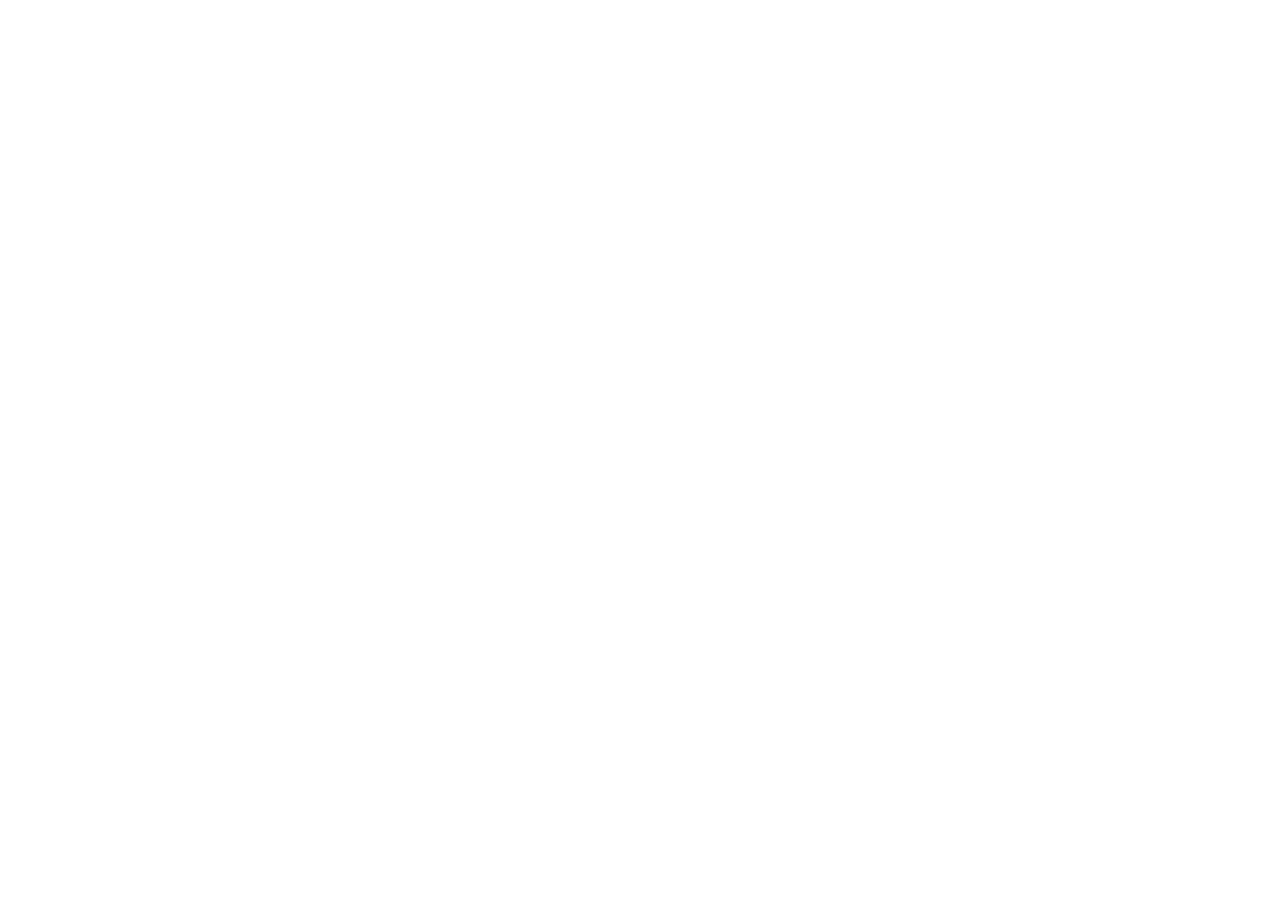
==== login.html @ 0bc4796e "第一次初始化" ====
<!DOCTYPE html>
<html lang="en">

<head>
    <meta charset="UTF-8">
    <meta name="viewport" content="width=device-width, initial-scale=1.0">
    <title>Document</title>
</head>

<body>

</body>

</html>
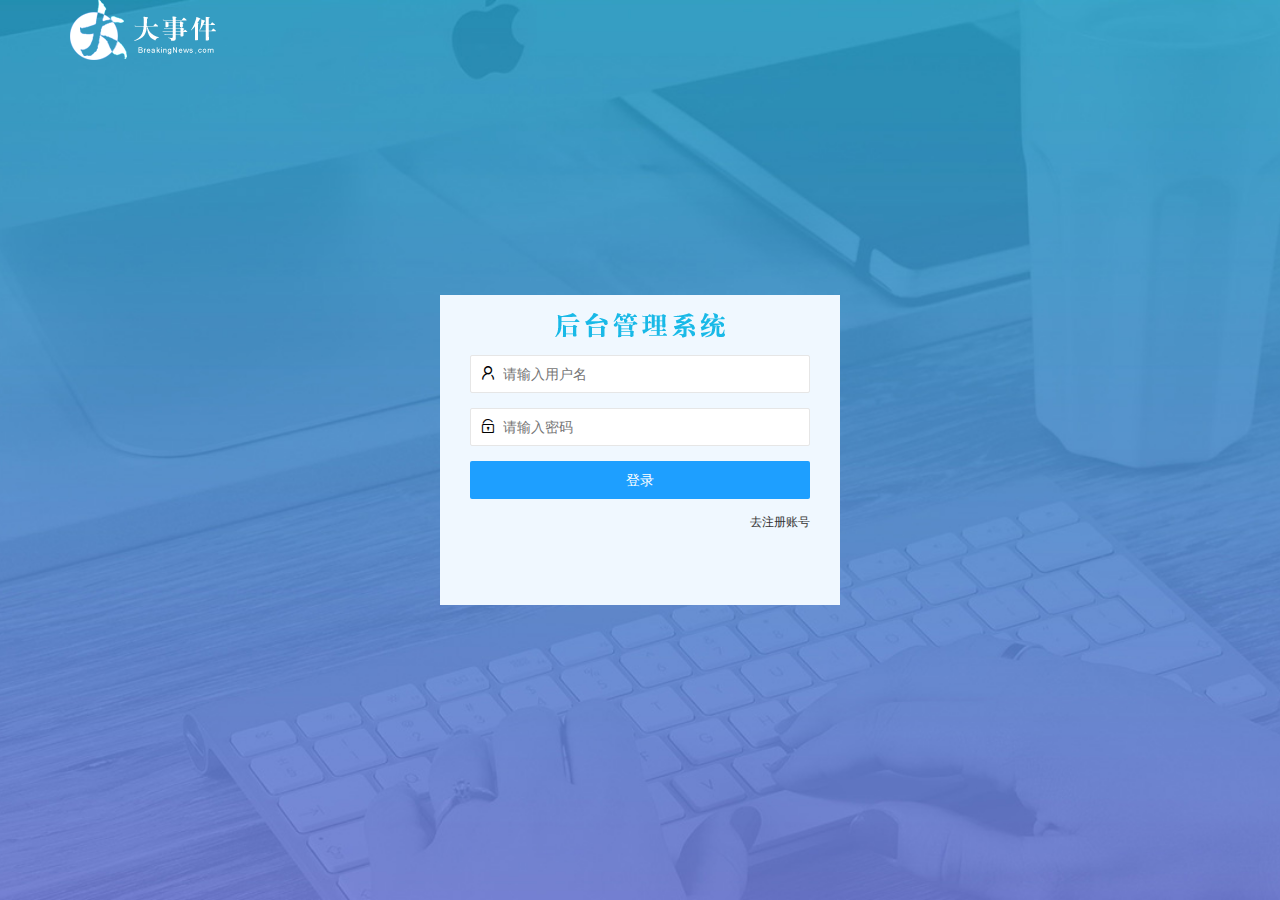
==== commit 6c346c0f: "登陆页面制作完成" ====
--- a/login.html
+++ b/login.html
@@ -4,11 +4,54 @@
 <head>
     <meta charset="UTF-8">
     <meta name="viewport" content="width=device-width, initial-scale=1.0">
-    <title>Document</title>
+    <title>大事件-登录/注册页面</title>
+    <!-- 引入layui -->
+    <link rel="stylesheet" href="/assets/lib/layui/css/layui.css">
+    <!-- 引入自己的样式 -->
+    <link rel="stylesheet" href="./assets/css/login.css">
 </head>
 
 <body>
-
+    <!-- logo区域 -->
+    <div class="layui-main">
+        <img src="/assets/images/logo.png" alt="">
+    </div>
+    <!-- 登录注册区域 -->
+    <div class="loginAndRegBox">
+        <div class="title-box"></div>
+        <!-- 登陆的div -->
+        <div class="login-box">
+            <form class="layui-form" action="">
+                <!-- 用户名 -->
+                <div class="layui-form-item">
+                    <i class="layui-icon layui-icon-username"></i>
+                    <input type="text" name="username" required lay-verify="required" placeholder="请输入用户名"
+                        autocomplete="off" class="layui-input">
+                </div>
+                <!-- 密码 -->
+                <div class="layui-form-item">
+                    <i class="layui-icon layui-icon-password"></i>
+                    <input type="password" name="password" required lay-verify="required" placeholder="请输入密码"
+                        autocomplete="off" class="layui-input">
+                </div>
+                <!-- 登录按钮 -->
+                <div class="layui-form-item  ">
+                    <button class="layui-btn layui-btn-fluid layui-btn-normal" lay-submit>登录</button>
+                </div>
+                <!-- 切换链接 -->
+                <div class="layui-form-item links">
+                    <a href="javascript:;" id="link_reg">去注册账号</a>
+                </div>
+            </form>
+        </div>
+        <!-- 注册div -->
+        <div class="reg-box">
+            <a href="javascript:;" id="link_login">去登录</a>
+        </div>
+    </div>
+    <!-- 导入jq -->
+    <script src="/assets/lib/jquery.js"></script>
+    <script src="/assets/js/login.js"></script>
 </body>
 
 </html>--- a/assets/lib/layui/css/layui.css
+++ b/assets/lib/layui/css/layui.css
@@ -0,0 +1,2 @@
+/** layui-v2.5.5 MIT License By https://www.layui.com */
+ .layui-inline,img{display:inline-block;vertical-align:middle}h1,h2,h3,h4,h5,h6{font-weight:400}.layui-edge,.layui-header,.layui-inline,.layui-main{position:relative}.layui-body,.layui-edge,.layui-elip{overflow:hidden}.layui-btn,.layui-edge,.layui-inline,img{vertical-align:middle}.layui-btn,.layui-disabled,.layui-icon,.layui-unselect{-moz-user-select:none;-webkit-user-select:none;-ms-user-select:none}.layui-elip,.layui-form-checkbox span,.layui-form-pane .layui-form-label{text-overflow:ellipsis;white-space:nowrap}.layui-breadcrumb,.layui-tree-btnGroup{visibility:hidden}blockquote,body,button,dd,div,dl,dt,form,h1,h2,h3,h4,h5,h6,input,li,ol,p,pre,td,textarea,th,ul{margin:0;padding:0;-webkit-tap-highlight-color:rgba(0,0,0,0)}a:active,a:hover{outline:0}img{border:none}li{list-style:none}table{border-collapse:collapse;border-spacing:0}h4,h5,h6{font-size:100%}button,input,optgroup,option,select,textarea{font-family:inherit;font-size:inherit;font-style:inherit;font-weight:inherit;outline:0}pre{white-space:pre-wrap;white-space:-moz-pre-wrap;white-space:-pre-wrap;white-space:-o-pre-wrap;word-wrap:break-word}body{line-height:24px;font:14px Helvetica Neue,Helvetica,PingFang SC,Tahoma,Arial,sans-serif}hr{height:1px;margin:10px 0;border:0;clear:both}a{color:#333;text-decoration:none}a:hover{color:#777}a cite{font-style:normal;*cursor:pointer}.layui-border-box,.layui-border-box *{box-sizing:border-box}.layui-box,.layui-box *{box-sizing:content-box}.layui-clear{clear:both;*zoom:1}.layui-clear:after{content:'\20';clear:both;*zoom:1;display:block;height:0}.layui-inline{*display:inline;*zoom:1}.layui-edge{display:inline-block;width:0;height:0;border-width:6px;border-style:dashed;border-color:transparent}.layui-edge-top{top:-4px;border-bottom-color:#999;border-bottom-style:solid}.layui-edge-right{border-left-color:#999;border-left-style:solid}.layui-edge-bottom{top:2px;border-top-color:#999;border-top-style:solid}.layui-edge-left{border-right-color:#999;border-right-style:solid}.layui-disabled,.layui-disabled:hover{color:#d2d2d2!important;cursor:not-allowed!important}.layui-circle{border-radius:100%}.layui-show{display:block!important}.layui-hide{display:none!important}@font-face{font-family:layui-icon;src:url(../font/iconfont.eot?v=250);src:url(../font/iconfont.eot?v=250#iefix) format('embedded-opentype'),url(../font/iconfont.woff2?v=250) format('woff2'),url(../font/iconfont.woff?v=250) format('woff'),url(../font/iconfont.ttf?v=250) format('truetype'),url(../font/iconfont.svg?v=250#layui-icon) format('svg')}.layui-icon{font-family:layui-icon!important;font-size:16px;font-style:normal;-webkit-font-smoothing:antialiased;-moz-osx-font-smoothing:grayscale}.layui-icon-reply-fill:before{content:"\e611"}.layui-icon-set-fill:before{content:"\e614"}.layui-icon-menu-fill:before{content:"\e60f"}.layui-icon-search:before{content:"\e615"}.layui-icon-share:before{content:"\e641"}.layui-icon-set-sm:before{content:"\e620"}.layui-icon-engine:before{content:"\e628"}.layui-icon-close:before{content:"\1006"}.layui-icon-close-fill:before{content:"\1007"}.layui-icon-chart-screen:before{content:"\e629"}.layui-icon-star:before{content:"\e600"}.layui-icon-circle-dot:before{content:"\e617"}.layui-icon-chat:before{content:"\e606"}.layui-icon-release:before{content:"\e609"}.layui-icon-list:before{content:"\e60a"}.layui-icon-chart:before{content:"\e62c"}.layui-icon-ok-circle:before{content:"\1005"}.layui-icon-layim-theme:before{content:"\e61b"}.layui-icon-table:before{content:"\e62d"}.layui-icon-right:before{content:"\e602"}.layui-icon-left:before{content:"\e603"}.layui-icon-cart-simple:before{content:"\e698"}.layui-icon-face-cry:before{content:"\e69c"}.layui-icon-face-smile:before{content:"\e6af"}.layui-icon-survey:before{content:"\e6b2"}.layui-icon-tree:before{content:"\e62e"}.layui-icon-upload-circle:before{content:"\e62f"}.layui-icon-add-circle:before{content:"\e61f"}.layui-icon-download-circle:before{content:"\e601"}.layui-icon-templeate-1:before{content:"\e630"}.layui-icon-util:before{content:"\e631"}.layui-icon-face-surprised:before{content:"\e664"}.layui-icon-edit:before{content:"\e642"}.layui-icon-speaker:before{content:"\e645"}.layui-icon-down:before{content:"\e61a"}.layui-icon-file:before{content:"\e621"}.layui-icon-layouts:before{content:"\e632"}.layui-icon-rate-half:before{content:"\e6c9"}.layui-icon-add-circle-fine:before{content:"\e608"}.layui-icon-prev-circle:before{content:"\e633"}.layui-icon-read:before{content:"\e705"}.layui-icon-404:before{content:"\e61c"}.layui-icon-carousel:before{content:"\e634"}.layui-icon-help:before{content:"\e607"}.layui-icon-code-circle:before{content:"\e635"}.layui-icon-water:before{content:"\e636"}.layui-icon-username:before{content:"\e66f"}.layui-icon-find-fill:before{content:"\e670"}.layui-icon-about:before{content:"\e60b"}.layui-icon-location:before{content:"\e715"}.layui-icon-up:before{content:"\e619"}.layui-icon-pause:before{content:"\e651"}.layui-icon-date:before{content:"\e637"}.layui-icon-layim-uploadfile:before{content:"\e61d"}.layui-icon-delete:before{content:"\e640"}.layui-icon-play:before{content:"\e652"}.layui-icon-top:before{content:"\e604"}.layui-icon-friends:before{content:"\e612"}.layui-icon-refresh-3:before{content:"\e9aa"}.layui-icon-ok:before{content:"\e605"}.layui-icon-layer:before{content:"\e638"}.layui-icon-face-smile-fine:before{content:"\e60c"}.layui-icon-dollar:before{content:"\e659"}.layui-icon-group:before{content:"\e613"}.layui-icon-layim-download:before{content:"\e61e"}.layui-icon-picture-fine:before{content:"\e60d"}.layui-icon-link:before{content:"\e64c"}.layui-icon-diamond:before{content:"\e735"}.layui-icon-log:before{content:"\e60e"}.layui-icon-rate-solid:before{content:"\e67a"}.layui-icon-fonts-del:before{content:"\e64f"}.layui-icon-unlink:before{content:"\e64d"}.layui-icon-fonts-clear:before{content:"\e639"}.layui-icon-triangle-r:before{content:"\e623"}.layui-icon-circle:before{content:"\e63f"}.layui-icon-radio:before{content:"\e643"}.layui-icon-align-center:before{content:"\e647"}.layui-icon-align-right:before{content:"\e648"}.layui-icon-align-left:before{content:"\e649"}.layui-icon-loading-1:before{content:"\e63e"}.layui-icon-return:before{content:"\e65c"}.layui-icon-fonts-strong:before{content:"\e62b"}.layui-icon-upload:before{content:"\e67c"}.layui-icon-dialogue:before{content:"\e63a"}.layui-icon-video:before{content:"\e6ed"}.layui-icon-headset:before{content:"\e6fc"}.layui-icon-cellphone-fine:before{content:"\e63b"}.layui-icon-add-1:before{content:"\e654"}.layui-icon-face-smile-b:before{content:"\e650"}.layui-icon-fonts-html:before{content:"\e64b"}.layui-icon-form:before{content:"\e63c"}.layui-icon-cart:before{content:"\e657"}.layui-icon-camera-fill:before{content:"\e65d"}.layui-icon-tabs:before{content:"\e62a"}.layui-icon-fonts-code:before{content:"\e64e"}.layui-icon-fire:before{content:"\e756"}.layui-icon-set:before{content:"\e716"}.layui-icon-fonts-u:before{content:"\e646"}.layui-icon-triangle-d:before{content:"\e625"}.layui-icon-tips:before{content:"\e702"}.layui-icon-picture:before{content:"\e64a"}.layui-icon-more-vertical:before{content:"\e671"}.layui-icon-flag:before{content:"\e66c"}.layui-icon-loading:before{content:"\e63d"}.layui-icon-fonts-i:before{content:"\e644"}.layui-icon-refresh-1:before{content:"\e666"}.layui-icon-rmb:before{content:"\e65e"}.layui-icon-home:before{content:"\e68e"}.layui-icon-user:before{content:"\e770"}.layui-icon-notice:before{content:"\e667"}.layui-icon-login-weibo:before{content:"\e675"}.layui-icon-voice:before{content:"\e688"}.layui-icon-upload-drag:before{content:"\e681"}.layui-icon-login-qq:before{content:"\e676"}.layui-icon-snowflake:before{content:"\e6b1"}.layui-icon-file-b:before{content:"\e655"}.layui-icon-template:before{content:"\e663"}.layui-icon-auz:before{content:"\e672"}.layui-icon-console:before{content:"\e665"}.layui-icon-app:before{content:"\e653"}.layui-icon-prev:before{content:"\e65a"}.layui-icon-website:before{content:"\e7ae"}.layui-icon-next:before{content:"\e65b"}.layui-icon-component:before{content:"\e857"}.layui-icon-more:before{content:"\e65f"}.layui-icon-login-wechat:before{content:"\e677"}.layui-icon-shrink-right:before{content:"\e668"}.layui-icon-spread-left:before{content:"\e66b"}.layui-icon-camera:before{content:"\e660"}.layui-icon-note:before{content:"\e66e"}.layui-icon-refresh:before{content:"\e669"}.layui-icon-female:before{content:"\e661"}.layui-icon-male:before{content:"\e662"}.layui-icon-password:before{content:"\e673"}.layui-icon-senior:before{content:"\e674"}.layui-icon-theme:before{content:"\e66a"}.layui-icon-tread:before{content:"\e6c5"}.layui-icon-praise:before{content:"\e6c6"}.layui-icon-star-fill:before{content:"\e658"}.layui-icon-rate:before{content:"\e67b"}.layui-icon-template-1:before{content:"\e656"}.layui-icon-vercode:before{content:"\e679"}.layui-icon-cellphone:before{content:"\e678"}.layui-icon-screen-full:before{content:"\e622"}.layui-icon-screen-restore:before{content:"\e758"}.layui-icon-cols:before{content:"\e610"}.layui-icon-export:before{content:"\e67d"}.layui-icon-print:before{content:"\e66d"}.layui-icon-slider:before{content:"\e714"}.layui-icon-addition:before{content:"\e624"}.layui-icon-subtraction:before{content:"\e67e"}.layui-icon-service:before{content:"\e626"}.layui-icon-transfer:before{content:"\e691"}.layui-main{width:1140px;margin:0 auto}.layui-header{z-index:1000;height:60px}.layui-header a:hover{transition:all .5s;-webkit-transition:all .5s}.layui-side{position:fixed;left:0;top:0;bottom:0;z-index:999;width:200px;overflow-x:hidden}.layui-side-scroll{position:relative;width:220px;height:100%;overflow-x:hidden}.layui-body{position:absolute;left:200px;right:0;top:0;bottom:0;z-index:998;width:auto;overflow-y:auto;box-sizing:border-box}.layui-layout-body{overflow:hidden}.layui-layout-admin .layui-header{background-color:#23262E}.layui-layout-admin .layui-side{top:60px;width:200px;overflow-x:hidden}.layui-layout-admin .layui-body{position:fixed;top:60px;bottom:44px}.layui-layout-admin .layui-main{width:auto;margin:0 15px}.layui-layout-admin .layui-footer{position:fixed;left:200px;right:0;bottom:0;height:44px;line-height:44px;padding:0 15px;background-color:#eee}.layui-layout-admin .layui-logo{position:absolute;left:0;top:0;width:200px;height:100%;line-height:60px;text-align:center;color:#009688;font-size:16px}.layui-layout-admin .layui-header .layui-nav{background:0 0}.layui-layout-left{position:absolute!important;left:200px;top:0}.layui-layout-right{position:absolute!important;right:0;top:0}.layui-container{position:relative;margin:0 auto;padding:0 15px;box-sizing:border-box}.layui-fluid{position:relative;margin:0 auto;padding:0 15px}.layui-row:after,.layui-row:before{content:'';display:block;clear:both}.layui-col-lg1,.layui-col-lg10,.layui-col-lg11,.layui-col-lg12,.layui-col-lg2,.layui-col-lg3,.layui-col-lg4,.layui-col-lg5,.layui-col-lg6,.layui-col-lg7,.layui-col-lg8,.layui-col-lg9,.layui-col-md1,.layui-col-md10,.layui-col-md11,.layui-col-md12,.layui-col-md2,.layui-col-md3,.layui-col-md4,.layui-col-md5,.layui-col-md6,.layui-col-md7,.layui-col-md8,.layui-col-md9,.layui-col-sm1,.layui-col-sm10,.layui-col-sm11,.layui-col-sm12,.layui-col-sm2,.layui-col-sm3,.layui-col-sm4,.layui-col-sm5,.layui-col-sm6,.layui-col-sm7,.layui-col-sm8,.layui-col-sm9,.layui-col-xs1,.layui-col-xs10,.layui-col-xs11,.layui-col-xs12,.layui-col-xs2,.layui-col-xs3,.layui-col-xs4,.layui-col-xs5,.layui-col-xs6,.layui-col-xs7,.layui-col-xs8,.layui-col-xs9{position:relative;display:block;box-sizing:border-box}.layui-col-xs1,.layui-col-xs10,.layui-col-xs11,.layui-col-xs12,.layui-col-xs2,.layui-col-xs3,.layui-col-xs4,.layui-col-xs5,.layui-col-xs6,.layui-col-xs7,.layui-col-xs8,.layui-col-xs9{float:left}.layui-col-xs1{width:8.33333333%}.layui-col-xs2{width:16.66666667%}.layui-col-xs3{width:25%}.layui-col-xs4{width:33.33333333%}.layui-col-xs5{width:41.66666667%}.layui-col-xs6{width:50%}.layui-col-xs7{width:58.33333333%}.layui-col-xs8{width:66.66666667%}.layui-col-xs9{width:75%}.layui-col-xs10{width:83.33333333%}.layui-col-xs11{width:91.66666667%}.layui-col-xs12{width:100%}.layui-col-xs-offset1{margin-left:8.33333333%}.layui-col-xs-offset2{margin-left:16.66666667%}.layui-col-xs-offset3{margin-left:25%}.layui-col-xs-offset4{margin-left:33.33333333%}.layui-col-xs-offset5{margin-left:41.66666667%}.layui-col-xs-offset6{margin-left:50%}.layui-col-xs-offset7{margin-left:58.33333333%}.layui-col-xs-offset8{margin-left:66.66666667%}.layui-col-xs-offset9{margin-left:75%}.layui-col-xs-offset10{margin-left:83.33333333%}.layui-col-xs-offset11{margin-left:91.66666667%}.layui-col-xs-offset12{margin-left:100%}@media screen and (max-width:768px){.layui-hide-xs{display:none!important}.layui-show-xs-block{display:block!important}.layui-show-xs-inline{display:inline!important}.layui-show-xs-inline-block{display:inline-block!important}}@media screen and (min-width:768px){.layui-container{width:750px}.layui-hide-sm{display:none!important}.layui-show-sm-block{display:block!important}.layui-show-sm-inline{display:inline!important}.layui-show-sm-inline-block{display:inline-block!important}.layui-col-sm1,.layui-col-sm10,.layui-col-sm11,.layui-col-sm12,.layui-col-sm2,.layui-col-sm3,.layui-col-sm4,.layui-col-sm5,.layui-col-sm6,.layui-col-sm7,.layui-col-sm8,.layui-col-sm9{float:left}.layui-col-sm1{width:8.33333333%}.layui-col-sm2{width:16.66666667%}.layui-col-sm3{width:25%}.layui-col-sm4{width:33.33333333%}.layui-col-sm5{width:41.66666667%}.layui-col-sm6{width:50%}.layui-col-sm7{width:58.33333333%}.layui-col-sm8{width:66.66666667%}.layui-col-sm9{width:75%}.layui-col-sm10{width:83.33333333%}.layui-col-sm11{width:91.66666667%}.layui-col-sm12{width:100%}.layui-col-sm-offset1{margin-left:8.33333333%}.layui-col-sm-offset2{margin-left:16.66666667%}.layui-col-sm-offset3{margin-left:25%}.layui-col-sm-offset4{margin-left:33.33333333%}.layui-col-sm-offset5{margin-left:41.66666667%}.layui-col-sm-offset6{margin-left:50%}.layui-col-sm-offset7{margin-left:58.33333333%}.layui-col-sm-offset8{margin-left:66.66666667%}.layui-col-sm-offset9{margin-left:75%}.layui-col-sm-offset10{margin-left:83.33333333%}.layui-col-sm-offset11{margin-left:91.66666667%}.layui-col-sm-offset12{margin-left:100%}}@media screen and (min-width:992px){.layui-container{width:970px}.layui-hide-md{display:none!important}.layui-show-md-block{display:block!important}.layui-show-md-inline{display:inline!important}.layui-show-md-inline-block{display:inline-block!important}.layui-col-md1,.layui-col-md10,.layui-col-md11,.layui-col-md12,.layui-col-md2,.layui-col-md3,.layui-col-md4,.layui-col-md5,.layui-col-md6,.layui-col-md7,.layui-col-md8,.layui-col-md9{float:left}.layui-col-md1{width:8.33333333%}.layui-col-md2{width:16.66666667%}.layui-col-md3{width:25%}.layui-col-md4{width:33.33333333%}.layui-col-md5{width:41.66666667%}.layui-col-md6{width:50%}.layui-col-md7{width:58.33333333%}.layui-col-md8{width:66.66666667%}.layui-col-md9{width:75%}.layui-col-md10{width:83.33333333%}.layui-col-md11{width:91.66666667%}.layui-col-md12{width:100%}.layui-col-md-offset1{margin-left:8.33333333%}.layui-col-md-offset2{margin-left:16.66666667%}.layui-col-md-offset3{margin-left:25%}.layui-col-md-offset4{margin-left:33.33333333%}.layui-col-md-offset5{margin-left:41.66666667%}.layui-col-md-offset6{margin-left:50%}.layui-col-md-offset7{margin-left:58.33333333%}.layui-col-md-offset8{margin-left:66.66666667%}.layui-col-md-offset9{margin-left:75%}.layui-col-md-offset10{margin-left:83.33333333%}.layui-col-md-offset11{margin-left:91.66666667%}.layui-col-md-offset12{margin-left:100%}}@media screen and (min-width:1200px){.layui-container{width:1170px}.layui-hide-lg{display:none!important}.layui-show-lg-block{display:block!important}.layui-show-lg-inline{display:inline!important}.layui-show-lg-inline-block{display:inline-block!important}.layui-col-lg1,.layui-col-lg10,.layui-col-lg11,.layui-col-lg12,.layui-col-lg2,.layui-col-lg3,.layui-col-lg4,.layui-col-lg5,.layui-col-lg6,.layui-col-lg7,.layui-col-lg8,.layui-col-lg9{float:left}.layui-col-lg1{width:8.33333333%}.layui-col-lg2{width:16.66666667%}.layui-col-lg3{width:25%}.layui-col-lg4{width:33.33333333%}.layui-col-lg5{width:41.66666667%}.layui-col-lg6{width:50%}.layui-col-lg7{width:58.33333333%}.layui-col-lg8{width:66.66666667%}.layui-col-lg9{width:75%}.layui-col-lg10{width:83.33333333%}.layui-col-lg11{width:91.66666667%}.layui-col-lg12{width:100%}.layui-col-lg-offset1{margin-left:8.33333333%}.layui-col-lg-offset2{margin-left:16.66666667%}.layui-col-lg-offset3{margin-left:25%}.layui-col-lg-offset4{margin-left:33.33333333%}.layui-col-lg-offset5{margin-left:41.66666667%}.layui-col-lg-offset6{margin-left:50%}.layui-col-lg-offset7{margin-left:58.33333333%}.layui-col-lg-offset8{margin-left:66.66666667%}.layui-col-lg-offset9{margin-left:75%}.layui-col-lg-offset10{margin-left:83.33333333%}.layui-col-lg-offset11{margin-left:91.66666667%}.layui-col-lg-offset12{margin-left:100%}}.layui-col-space1{margin:-.5px}.layui-col-space1>*{padding:.5px}.layui-col-space3{margin:-1.5px}.layui-col-space3>*{padding:1.5px}.layui-col-space5{margin:-2.5px}.layui-col-space5>*{padding:2.5px}.layui-col-space8{margin:-3.5px}.layui-col-space8>*{padding:3.5px}.layui-col-space10{margin:-5px}.layui-col-space10>*{padding:5px}.layui-col-space12{margin:-6px}.layui-col-space12>*{padding:6px}.layui-col-space15{margin:-7.5px}.layui-col-space15>*{padding:7.5px}.layui-col-space18{margin:-9px}.layui-col-space18>*{padding:9px}.layui-col-space20{margin:-10px}.layui-col-space20>*{padding:10px}.layui-col-space22{margin:-11px}.layui-col-space22>*{padding:11px}.layui-col-space25{margin:-12.5px}.layui-col-space25>*{padding:12.5px}.layui-col-space30{margin:-15px}.layui-col-space30>*{padding:15px}.layui-btn,.layui-input,.layui-select,.layui-textarea,.layui-upload-button{outline:0;-webkit-appearance:none;transition:all .3s;-webkit-transition:all .3s;box-sizing:border-box}.layui-elem-quote{margin-bottom:10px;padding:15px;line-height:22px;border-left:5px solid #009688;border-radius:0 2px 2px 0;background-color:#f2f2f2}.layui-quote-nm{border-style:solid;border-width:1px 1px 1px 5px;background:0 0}.layui-elem-field{margin-bottom:10px;padding:0;border-width:1px;border-style:solid}.layui-elem-field legend{margin-left:20px;padding:0 10px;font-size:20px;font-weight:300}.layui-field-title{margin:10px 0 20px;border-width:1px 0 0}.layui-field-box{padding:10px 15px}.layui-field-title .layui-field-box{padding:10px 0}.layui-progress{position:relative;height:6px;border-radius:20px;background-color:#e2e2e2}.layui-progress-bar{position:absolute;left:0;top:0;width:0;max-width:100%;height:6px;border-radius:20px;text-align:right;background-color:#5FB878;transition:all .3s;-webkit-transition:all .3s}.layui-progress-big,.layui-progress-big .layui-progress-bar{height:18px;line-height:18px}.layui-progress-text{position:relative;top:-20px;line-height:18px;font-size:12px;color:#666}.layui-progress-big .layui-progress-text{position:static;padding:0 10px;color:#fff}.layui-collapse{border-width:1px;border-style:solid;border-radius:2px}.layui-colla-content,.layui-colla-item{border-top-width:1px;border-top-style:solid}.layui-colla-item:first-child{border-top:none}.layui-colla-title{position:relative;height:42px;line-height:42px;padding:0 15px 0 35px;color:#333;background-color:#f2f2f2;cursor:pointer;font-size:14px;overflow:hidden}.layui-colla-content{display:none;padding:10px 15px;line-height:22px;color:#666}.layui-colla-icon{position:absolute;left:15px;top:0;font-size:14px}.layui-card{margin-bottom:15px;border-radius:2px;background-color:#fff;box-shadow:0 1px 2px 0 rgba(0,0,0,.05)}.layui-card:last-child{margin-bottom:0}.layui-card-header{position:relative;height:42px;line-height:42px;padding:0 15px;border-bottom:1px solid #f6f6f6;color:#333;border-radius:2px 2px 0 0;font-size:14px}.layui-bg-black,.layui-bg-blue,.layui-bg-cyan,.layui-bg-green,.layui-bg-orange,.layui-bg-red{color:#fff!important}.layui-card-body{position:relative;padding:10px 15px;line-height:24px}.layui-card-body[pad15]{padding:15px}.layui-card-body[pad20]{padding:20px}.layui-card-body .layui-table{margin:5px 0}.layui-card .layui-tab{margin:0}.layui-panel-window{position:relative;padding:15px;border-radius:0;border-top:5px solid #E6E6E6;background-color:#fff}.layui-auxiliar-moving{position:fixed;left:0;right:0;top:0;bottom:0;width:100%;height:100%;background:0 0;z-index:9999999999}.layui-form-label,.layui-form-mid,.layui-form-select,.layui-input-block,.layui-input-inline,.layui-textarea{position:relative}.layui-bg-red{background-color:#FF5722!important}.layui-bg-orange{background-color:#FFB800!important}.layui-bg-green{background-color:#009688!important}.layui-bg-cyan{background-color:#2F4056!important}.layui-bg-blue{background-color:#1E9FFF!important}.layui-bg-black{background-color:#393D49!important}.layui-bg-gray{background-color:#eee!important;color:#666!important}.layui-badge-rim,.layui-colla-content,.layui-colla-item,.layui-collapse,.layui-elem-field,.layui-form-pane .layui-form-item[pane],.layui-form-pane .layui-form-label,.layui-input,.layui-layedit,.layui-layedit-tool,.layui-quote-nm,.layui-select,.layui-tab-bar,.layui-tab-card,.layui-tab-title,.layui-tab-title .layui-this:after,.layui-textarea{border-color:#e6e6e6}.layui-timeline-item:before,hr{background-color:#e6e6e6}.layui-text{line-height:22px;font-size:14px;color:#666}.layui-text h1,.layui-text h2,.layui-text h3{font-weight:500;color:#333}.layui-text h1{font-size:30px}.layui-text h2{font-size:24px}.layui-text h3{font-size:18px}.layui-text a:not(.layui-btn){color:#01AAED}.layui-text a:not(.layui-btn):hover{text-decoration:underline}.layui-text ul{padding:5px 0 5px 15px}.layui-text ul li{margin-top:5px;list-style-type:disc}.layui-text em,.layui-word-aux{color:#999!important;padding:0 5px!important}.layui-btn{display:inline-block;height:38px;line-height:38px;padding:0 18px;background-color:#009688;color:#fff;white-space:nowrap;text-align:center;font-size:14px;border:none;border-radius:2px;cursor:pointer}.layui-btn:hover{opacity:.8;filter:alpha(opacity=80);color:#fff}.layui-btn:active{opacity:1;filter:alpha(opacity=100)}.layui-btn+.layui-btn{margin-left:10px}.layui-btn-container{font-size:0}.layui-btn-container .layui-btn{margin-right:10px;margin-bottom:10px}.layui-btn-container .layui-btn+.layui-btn{margin-left:0}.layui-table .layui-btn-container .layui-btn{margin-bottom:9px}.layui-btn-radius{border-radius:100px}.layui-btn .layui-icon{margin-right:3px;font-size:18px;vertical-align:bottom;vertical-align:middle\9}.layui-btn-primary{border:1px solid #C9C9C9;background-color:#fff;color:#555}.layui-btn-primary:hover{border-color:#009688;color:#333}.layui-btn-normal{background-color:#1E9FFF}.layui-btn-warm{background-color:#FFB800}.layui-btn-danger{background-color:#FF5722}.layui-btn-checked{background-color:#5FB878}.layui-btn-disabled,.layui-btn-disabled:active,.layui-btn-disabled:hover{border:1px solid #e6e6e6;background-color:#FBFBFB;color:#C9C9C9;cursor:not-allowed;opacity:1}.layui-btn-lg{height:44px;line-height:44px;padding:0 25px;font-size:16px}.layui-btn-sm{height:30px;line-height:30px;padding:0 10px;font-size:12px}.layui-btn-sm i{font-size:16px!important}.layui-btn-xs{height:22px;line-height:22px;padding:0 5px;font-size:12px}.layui-btn-xs i{font-size:14px!important}.layui-btn-group{display:inline-block;vertical-align:middle;font-size:0}.layui-btn-group .layui-btn{margin-left:0!important;margin-right:0!important;border-left:1px solid rgba(255,255,255,.5);border-radius:0}.layui-btn-group .layui-btn-primary{border-left:none}.layui-btn-group .layui-btn-primary:hover{border-color:#C9C9C9;color:#009688}.layui-btn-group .layui-btn:first-child{border-left:none;border-radius:2px 0 0 2px}.layui-btn-group .layui-btn-primary:first-child{border-left:1px solid #c9c9c9}.layui-btn-group .layui-btn:last-child{border-radius:0 2px 2px 0}.layui-btn-group .layui-btn+.layui-btn{margin-left:0}.layui-btn-group+.layui-btn-group{margin-left:10px}.layui-btn-fluid{width:100%}.layui-input,.layui-select,.layui-textarea{height:38px;line-height:1.3;line-height:38px\9;border-width:1px;border-style:solid;background-color:#fff;border-radius:2px}.layui-input::-webkit-input-placeholder,.layui-select::-webkit-input-placeholder,.layui-textarea::-webkit-input-placeholder{line-height:1.3}.layui-input,.layui-textarea{display:block;width:100%;padding-left:10px}.layui-input:hover,.layui-textarea:hover{border-color:#D2D2D2!important}.layui-input:focus,.layui-textarea:focus{border-color:#C9C9C9!important}.layui-textarea{min-height:100px;height:auto;line-height:20px;padding:6px 10px;resize:vertical}.layui-select{padding:0 10px}.layui-form input[type=checkbox],.layui-form input[type=radio],.layui-form select{display:none}.layui-form [lay-ignore]{display:initial}.layui-form-item{margin-bottom:15px;clear:both;*zoom:1}.layui-form-item:after{content:'\20';clear:both;*zoom:1;display:block;height:0}.layui-form-label{float:left;display:block;padding:9px 15px;width:80px;font-weight:400;line-height:20px;text-align:right}.layui-form-label-col{display:block;float:none;padding:9px 0;line-height:20px;text-align:left}.layui-form-item .layui-inline{margin-bottom:5px;margin-right:10px}.layui-input-block{margin-left:110px;min-height:36px}.layui-input-inline{display:inline-block;vertical-align:middle}.layui-form-item .layui-input-inline{float:left;width:190px;margin-right:10px}.layui-form-text .layui-input-inline{width:auto}.layui-form-mid{float:left;display:block;padding:9px 0!important;line-height:20px;margin-right:10px}.layui-form-danger+.layui-form-select .layui-input,.layui-form-danger:focus{border-color:#FF5722!important}.layui-form-select .layui-input{padding-right:30px;cursor:pointer}.layui-form-select .layui-edge{position:absolute;right:10px;top:50%;margin-top:-3px;cursor:pointer;border-width:6px;border-top-color:#c2c2c2;border-top-style:solid;transition:all .3s;-webkit-transition:all .3s}.layui-form-select dl{display:none;position:absolute;left:0;top:42px;padding:5px 0;z-index:899;min-width:100%;border:1px solid #d2d2d2;max-height:300px;overflow-y:auto;background-color:#fff;border-radius:2px;box-shadow:0 2px 4px rgba(0,0,0,.12);box-sizing:border-box}.layui-form-select dl dd,.layui-form-select dl dt{padding:0 10px;line-height:36px;white-space:nowrap;overflow:hidden;text-overflow:ellipsis}.layui-form-select dl dt{font-size:12px;color:#999}.layui-form-select dl dd{cursor:pointer}.layui-form-select dl dd:hover{background-color:#f2f2f2;-webkit-transition:.5s all;transition:.5s all}.layui-form-select .layui-select-group dd{padding-left:20px}.layui-form-select dl dd.layui-select-tips{padding-left:10px!important;color:#999}.layui-form-select dl dd.layui-this{background-color:#5FB878;color:#fff}.layui-form-checkbox,.layui-form-select dl dd.layui-disabled{background-color:#fff}.layui-form-selected dl{display:block}.layui-form-checkbox,.layui-form-checkbox *,.layui-form-switch{display:inline-block;vertical-align:middle}.layui-form-selected .layui-edge{margin-top:-9px;-webkit-transform:rotate(180deg);transform:rotate(180deg);margin-top:-3px\9}:root .layui-form-selected .layui-edge{margin-top:-9px\0/IE9}.layui-form-selectup dl{top:auto;bottom:42px}.layui-select-none{margin:5px 0;text-align:center;color:#999}.layui-select-disabled .layui-disabled{border-color:#eee!important}.layui-select-disabled .layui-edge{border-top-color:#d2d2d2}.layui-form-checkbox{position:relative;height:30px;line-height:30px;margin-right:10px;padding-right:30px;cursor:pointer;font-size:0;-webkit-transition:.1s linear;transition:.1s linear;box-sizing:border-box}.layui-form-checkbox span{padding:0 10px;height:100%;font-size:14px;border-radius:2px 0 0 2px;background-color:#d2d2d2;color:#fff;overflow:hidden}.layui-form-checkbox:hover span{background-color:#c2c2c2}.layui-form-checkbox i{position:absolute;right:0;top:0;width:30px;height:28px;border:1px solid #d2d2d2;border-left:none;border-radius:0 2px 2px 0;color:#fff;font-size:20px;text-align:center}.layui-form-checkbox:hover i{border-color:#c2c2c2;color:#c2c2c2}.layui-form-checked,.layui-form-checked:hover{border-color:#5FB878}.layui-form-checked span,.layui-form-checked:hover span{background-color:#5FB878}.layui-form-checked i,.layui-form-checked:hover i{color:#5FB878}.layui-form-item .layui-form-checkbox{margin-top:4px}.layui-form-checkbox[lay-skin=primary]{height:auto!important;line-height:normal!important;min-width:18px;min-height:18px;border:none!important;margin-right:0;padding-left:28px;padding-right:0;background:0 0}.layui-form-checkbox[lay-skin=primary] span{padding-left:0;padding-right:15px;line-height:18px;background:0 0;color:#666}.layui-form-checkbox[lay-skin=primary] i{right:auto;left:0;width:16px;height:16px;line-height:16px;border:1px solid #d2d2d2;font-size:12px;border-radius:2px;background-color:#fff;-webkit-transition:.1s linear;transition:.1s linear}.layui-form-checkbox[lay-skin=primary]:hover i{border-color:#5FB878;color:#fff}.layui-form-checked[lay-skin=primary] i{border-color:#5FB878!important;background-color:#5FB878;color:#fff}.layui-checkbox-disbaled[lay-skin=primary] span{background:0 0!important;color:#c2c2c2}.layui-checkbox-disbaled[lay-skin=primary]:hover i{border-color:#d2d2d2}.layui-form-item .layui-form-checkbox[lay-skin=primary]{margin-top:10px}.layui-form-switch{position:relative;height:22px;line-height:22px;min-width:35px;padding:0 5px;margin-top:8px;border:1px solid #d2d2d2;border-radius:20px;cursor:pointer;background-color:#fff;-webkit-transition:.1s linear;transition:.1s linear}.layui-form-switch i{position:absolute;left:5px;top:3px;width:16px;height:16px;border-radius:20px;background-color:#d2d2d2;-webkit-transition:.1s linear;transition:.1s linear}.layui-form-switch em{position:relative;top:0;width:25px;margin-left:21px;padding:0!important;text-align:center!important;color:#999!important;font-style:normal!important;font-size:12px}.layui-form-onswitch{border-color:#5FB878;background-color:#5FB878}.layui-checkbox-disbaled,.layui-checkbox-disbaled i{border-color:#e2e2e2!important}.layui-form-onswitch i{left:100%;margin-left:-21px;background-color:#fff}.layui-form-onswitch em{margin-left:5px;margin-right:21px;color:#fff!important}.layui-checkbox-disbaled span{background-color:#e2e2e2!important}.layui-checkbox-disbaled:hover i{color:#fff!important}[lay-radio]{display:none}.layui-form-radio,.layui-form-radio *{display:inline-block;vertical-align:middle}.layui-form-radio{line-height:28px;margin:6px 10px 0 0;padding-right:10px;cursor:pointer;font-size:0}.layui-form-radio *{font-size:14px}.layui-form-radio>i{margin-right:8px;font-size:22px;color:#c2c2c2}.layui-form-radio>i:hover,.layui-form-radioed>i{color:#5FB878}.layui-radio-disbaled>i{color:#e2e2e2!important}.layui-form-pane .layui-form-label{width:110px;padding:8px 15px;height:38px;line-height:20px;border-width:1px;border-style:solid;border-radius:2px 0 0 2px;text-align:center;background-color:#FBFBFB;overflow:hidden;box-sizing:border-box}.layui-form-pane .layui-input-inline{margin-left:-1px}.layui-form-pane .layui-input-block{margin-left:110px;left:-1px}.layui-form-pane .layui-input{border-radius:0 2px 2px 0}.layui-form-pane .layui-form-text .layui-form-label{float:none;width:100%;border-radius:2px;box-sizing:border-box;text-align:left}.layui-form-pane .layui-form-text .layui-input-inline{display:block;margin:0;top:-1px;clear:both}.layui-form-pane .layui-form-text .layui-input-block{margin:0;left:0;top:-1px}.layui-form-pane .layui-form-text .layui-textarea{min-height:100px;border-radius:0 0 2px 2px}.layui-form-pane .layui-form-checkbox{margin:4px 0 4px 10px}.layui-form-pane .layui-form-radio,.layui-form-pane .layui-form-switch{margin-top:6px;margin-left:10px}.layui-form-pane .layui-form-item[pane]{position:relative;border-width:1px;border-style:solid}.layui-form-pane .layui-form-item[pane] .layui-form-label{position:absolute;left:0;top:0;height:100%;border-width:0 1px 0 0}.layui-form-pane .layui-form-item[pane] .layui-input-inline{margin-left:110px}@media screen and (max-width:450px){.layui-form-item .layui-form-label{text-overflow:ellipsis;overflow:hidden;white-space:nowrap}.layui-form-item .layui-inline{display:block;margin-right:0;margin-bottom:20px;clear:both}.layui-form-item .layui-inline:after{content:'\20';clear:both;display:block;height:0}.layui-form-item .layui-input-inline{display:block;float:none;left:-3px;width:auto;margin:0 0 10px 112px}.layui-form-item .layui-input-inline+.layui-form-mid{margin-left:110px;top:-5px;padding:0}.layui-form-item .layui-form-checkbox{margin-right:5px;margin-bottom:5px}}.layui-layedit{border-width:1px;border-style:solid;border-radius:2px}.layui-layedit-tool{padding:3px 5px;border-bottom-width:1px;border-bottom-style:solid;font-size:0}.layedit-tool-fixed{position:fixed;top:0;border-top:1px solid #e2e2e2}.layui-layedit-tool .layedit-tool-mid,.layui-layedit-tool .layui-icon{display:inline-block;vertical-align:middle;text-align:center;font-size:14px}.layui-layedit-tool .layui-icon{position:relative;width:32px;height:30px;line-height:30px;margin:3px 5px;color:#777;cursor:pointer;border-radius:2px}.layui-layedit-tool .layui-icon:hover{color:#393D49}.layui-layedit-tool .layui-icon:active{color:#000}.layui-layedit-tool .layedit-tool-active{background-color:#e2e2e2;color:#000}.layui-layedit-tool .layui-disabled,.layui-layedit-tool .layui-disabled:hover{color:#d2d2d2;cursor:not-allowed}.layui-layedit-tool .layedit-tool-mid{width:1px;height:18px;margin:0 10px;background-color:#d2d2d2}.layedit-tool-html{width:50px!important;font-size:30px!important}.layedit-tool-b,.layedit-tool-code,.layedit-tool-help{font-size:16px!important}.layedit-tool-d,.layedit-tool-face,.layedit-tool-image,.layedit-tool-unlink{font-size:18px!important}.layedit-tool-image input{position:absolute;font-size:0;left:0;top:0;width:100%;height:100%;opacity:.01;filter:Alpha(opacity=1);cursor:pointer}.layui-layedit-iframe iframe{display:block;width:100%}#LAY_layedit_code{overflow:hidden}.layui-laypage{display:inline-block;*display:inline;*zoom:1;vertical-align:middle;margin:10px 0;font-size:0}.layui-laypage>a:first-child,.layui-laypage>a:first-child em{border-radius:2px 0 0 2px}.layui-laypage>a:last-child,.layui-laypage>a:last-child em{border-radius:0 2px 2px 0}.layui-laypage>:first-child{margin-left:0!important}.layui-laypage>:last-child{margin-right:0!important}.layui-laypage a,.layui-laypage button,.layui-laypage input,.layui-laypage select,.layui-laypage span{border:1px solid #e2e2e2}.layui-laypage a,.layui-laypage span{display:inline-block;*display:inline;*zoom:1;vertical-align:middle;padding:0 15px;height:28px;line-height:28px;margin:0 -1px 5px 0;background-color:#fff;color:#333;font-size:12px}.layui-flow-more a *,.layui-laypage input,.layui-table-view select[lay-ignore]{display:inline-block}.layui-laypage a:hover{color:#009688}.layui-laypage em{font-style:normal}.layui-laypage .layui-laypage-spr{color:#999;font-weight:700}.layui-laypage a{text-decoration:none}.layui-laypage .layui-laypage-curr{position:relative}.layui-laypage .layui-laypage-curr em{position:relative;color:#fff}.layui-laypage .layui-laypage-curr .layui-laypage-em{position:absolute;left:-1px;top:-1px;padding:1px;width:100%;height:100%;background-color:#009688}.layui-laypage-em{border-radius:2px}.layui-laypage-next em,.layui-laypage-prev em{font-family:Sim sun;font-size:16px}.layui-laypage .layui-laypage-count,.layui-laypage .layui-laypage-limits,.layui-laypage .layui-laypage-refresh,.layui-laypage .layui-laypage-skip{margin-left:10px;margin-right:10px;padding:0;border:none}.layui-laypage .layui-laypage-limits,.layui-laypage .layui-laypage-refresh{vertical-align:top}.layui-laypage .layui-laypage-refresh i{font-size:18px;cursor:pointer}.layui-laypage select{height:22px;padding:3px;border-radius:2px;cursor:pointer}.layui-laypage .layui-laypage-skip{height:30px;line-height:30px;color:#999}.layui-laypage button,.layui-laypage input{height:30px;line-height:30px;border-radius:2px;vertical-align:top;background-color:#fff;box-sizing:border-box}.layui-laypage input{width:40px;margin:0 10px;padding:0 3px;text-align:center}.layui-laypage input:focus,.layui-laypage select:focus{border-color:#009688!important}.layui-laypage button{margin-left:10px;padding:0 10px;cursor:pointer}.layui-table,.layui-table-view{margin:10px 0}.layui-flow-more{margin:10px 0;text-align:center;color:#999;font-size:14px}.layui-flow-more a{height:32px;line-height:32px}.layui-flow-more a *{vertical-align:top}.layui-flow-more a cite{padding:0 20px;border-radius:3px;background-color:#eee;color:#333;font-style:normal}.layui-flow-more a cite:hover{opacity:.8}.layui-flow-more a i{font-size:30px;color:#737383}.layui-table{width:100%;background-color:#fff;color:#666}.layui-table tr{transition:all .3s;-webkit-transition:all .3s}.layui-table th{text-align:left;font-weight:400}.layui-table tbody tr:hover,.layui-table thead tr,.layui-table-click,.layui-table-header,.layui-table-hover,.layui-table-mend,.layui-table-patch,.layui-table-tool,.layui-table-total,.layui-table-total tr,.layui-table[lay-even] tr:nth-child(even){background-color:#f2f2f2}.layui-table td,.layui-table th,.layui-table-col-set,.layui-table-fixed-r,.layui-table-grid-down,.layui-table-header,.layui-table-page,.layui-table-tips-main,.layui-table-tool,.layui-table-total,.layui-table-view,.layui-table[lay-skin=line],.layui-table[lay-skin=row]{border-width:1px;border-style:solid;border-color:#e6e6e6}.layui-table td,.layui-table th{position:relative;padding:9px 15px;min-height:20px;line-height:20px;font-size:14px}.layui-table[lay-skin=line] td,.layui-table[lay-skin=line] th{border-width:0 0 1px}.layui-table[lay-skin=row] td,.layui-table[lay-skin=row] th{border-width:0 1px 0 0}.layui-table[lay-skin=nob] td,.layui-table[lay-skin=nob] th{border:none}.layui-table img{max-width:100px}.layui-table[lay-size=lg] td,.layui-table[lay-size=lg] th{padding:15px 30px}.layui-table-view .layui-table[lay-size=lg] .layui-table-cell{height:40px;line-height:40px}.layui-table[lay-size=sm] td,.layui-table[lay-size=sm] th{font-size:12px;padding:5px 10px}.layui-table-view .layui-table[lay-size=sm] .layui-table-cell{height:20px;line-height:20px}.layui-table[lay-data]{display:none}.layui-table-box{position:relative;overflow:hidden}.layui-table-view .layui-table{position:relative;width:auto;margin:0}.layui-table-view .layui-table[lay-skin=line]{border-width:0 1px 0 0}.layui-table-view .layui-table[lay-skin=row]{border-width:0 0 1px}.layui-table-view .layui-table td,.layui-table-view .layui-table th{padding:5px 0;border-top:none;border-left:none}.layui-table-view .layui-table th.layui-unselect .layui-table-cell span{cursor:pointer}.layui-table-view .layui-table td{cursor:default}.layui-table-view .layui-table td[data-edit=text]{cursor:text}.layui-table-view .layui-form-checkbox[lay-skin=primary] i{width:18px;height:18px}.layui-table-view .layui-form-radio{line-height:0;padding:0}.layui-table-view .layui-form-radio>i{margin:0;font-size:20px}.layui-table-init{position:absolute;left:0;top:0;width:100%;height:100%;text-align:center;z-index:110}.layui-table-init .layui-icon{position:absolute;left:50%;top:50%;margin:-15px 0 0 -15px;font-size:30px;color:#c2c2c2}.layui-table-header{border-width:0 0 1px;overflow:hidden}.layui-table-header .layui-table{margin-bottom:-1px}.layui-table-tool .layui-inline[lay-event]{position:relative;width:26px;height:26px;padding:5px;line-height:16px;margin-right:10px;text-align:center;color:#333;border:1px solid #ccc;cursor:pointer;-webkit-transition:.5s all;transition:.5s all}.layui-table-tool .layui-inline[lay-event]:hover{border:1px solid #999}.layui-table-tool-temp{padding-right:120px}.layui-table-tool-self{position:absolute;right:17px;top:10px}.layui-table-tool .layui-table-tool-self .layui-inline[lay-event]{margin:0 0 0 10px}.layui-table-tool-panel{position:absolute;top:29px;left:-1px;padding:5px 0;min-width:150px;min-height:40px;border:1px solid #d2d2d2;text-align:left;overflow-y:auto;background-color:#fff;box-shadow:0 2px 4px rgba(0,0,0,.12)}.layui-table-cell,.layui-table-tool-panel li{overflow:hidden;text-overflow:ellipsis;white-space:nowrap}.layui-table-tool-panel li{padding:0 10px;line-height:30px;-webkit-transition:.5s all;transition:.5s all}.layui-table-tool-panel li .layui-form-checkbox[lay-skin=primary]{width:100%;padding-left:28px}.layui-table-tool-panel li:hover{background-color:#f2f2f2}.layui-table-tool-panel li .layui-form-checkbox[lay-skin=primary] i{position:absolute;left:0;top:0}.layui-table-tool-panel li .layui-form-checkbox[lay-skin=primary] span{padding:0}.layui-table-tool .layui-table-tool-self .layui-table-tool-panel{left:auto;right:-1px}.layui-table-col-set{position:absolute;right:0;top:0;width:20px;height:100%;border-width:0 0 0 1px;background-color:#fff}.layui-table-sort{width:10px;height:20px;margin-left:5px;cursor:pointer!important}.layui-table-sort .layui-edge{position:absolute;left:5px;border-width:5px}.layui-table-sort .layui-table-sort-asc{top:3px;border-top:none;border-bottom-style:solid;border-bottom-color:#b2b2b2}.layui-table-sort .layui-table-sort-asc:hover{border-bottom-color:#666}.layui-table-sort .layui-table-sort-desc{bottom:5px;border-bottom:none;border-top-style:solid;border-top-color:#b2b2b2}.layui-table-sort .layui-table-sort-desc:hover{border-top-color:#666}.layui-table-sort[lay-sort=asc] .layui-table-sort-asc{border-bottom-color:#000}.layui-table-sort[lay-sort=desc] .layui-table-sort-desc{border-top-color:#000}.layui-table-cell{height:28px;line-height:28px;padding:0 15px;position:relative;box-sizing:border-box}.layui-table-cell .layui-form-checkbox[lay-skin=primary]{top:-1px;padding:0}.layui-table-cell .layui-table-link{color:#01AAED}.laytable-cell-checkbox,.laytable-cell-numbers,.laytable-cell-radio,.laytable-cell-space{padding:0;text-align:center}.layui-table-body{position:relative;overflow:auto;margin-right:-1px;margin-bottom:-1px}.layui-table-body .layui-none{line-height:26px;padding:15px;text-align:center;color:#999}.layui-table-fixed{position:absolute;left:0;top:0;z-index:101}.layui-table-fixed .layui-table-body{overflow:hidden}.layui-table-fixed-l{box-shadow:0 -1px 8px rgba(0,0,0,.08)}.layui-table-fixed-r{left:auto;right:-1px;border-width:0 0 0 1px;box-shadow:-1px 0 8px rgba(0,0,0,.08)}.layui-table-fixed-r .layui-table-header{position:relative;overflow:visible}.layui-table-mend{position:absolute;right:-49px;top:0;height:100%;width:50px}.layui-table-tool{position:relative;z-index:890;width:100%;min-height:50px;line-height:30px;padding:10px 15px;border-width:0 0 1px}.layui-table-tool .layui-btn-container{margin-bottom:-10px}.layui-table-page,.layui-table-total{border-width:1px 0 0;margin-bottom:-1px;overflow:hidden}.layui-table-page{position:relative;width:100%;padding:7px 7px 0;height:41px;font-size:12px;white-space:nowrap}.layui-table-page>div{height:26px}.layui-table-page .layui-laypage{margin:0}.layui-table-page .layui-laypage a,.layui-table-page .layui-laypage span{height:26px;line-height:26px;margin-bottom:10px;border:none;background:0 0}.layui-table-page .layui-laypage a,.layui-table-page .layui-laypage span.layui-laypage-curr{padding:0 12px}.layui-table-page .layui-laypage span{margin-left:0;padding:0}.layui-table-page .layui-laypage .layui-laypage-prev{margin-left:-7px!important}.layui-table-page .layui-laypage .layui-laypage-curr .layui-laypage-em{left:0;top:0;padding:0}.layui-table-page .layui-laypage button,.layui-table-page .layui-laypage input{height:26px;line-height:26px}.layui-table-page .layui-laypage input{width:40px}.layui-table-page .layui-laypage button{padding:0 10px}.layui-table-page select{height:18px}.layui-table-patch .layui-table-cell{padding:0;width:30px}.layui-table-edit{position:absolute;left:0;top:0;width:100%;height:100%;padding:0 14px 1px;border-radius:0;box-shadow:1px 1px 20px rgba(0,0,0,.15)}.layui-table-edit:focus{border-color:#5FB878!important}select.layui-table-edit{padding:0 0 0 10px;border-color:#C9C9C9}.layui-table-view .layui-form-checkbox,.layui-table-view .layui-form-radio,.layui-table-view .layui-form-switch{top:0;margin:0;box-sizing:content-box}.layui-table-view .layui-form-checkbox{top:-1px;height:26px;line-height:26px}.layui-table-view .layui-form-checkbox i{height:26px}.layui-table-grid .layui-table-cell{overflow:visible}.layui-table-grid-down{position:absolute;top:0;right:0;width:26px;height:100%;padding:5px 0;border-width:0 0 0 1px;text-align:center;background-color:#fff;color:#999;cursor:pointer}.layui-table-grid-down .layui-icon{position:absolute;top:50%;left:50%;margin:-8px 0 0 -8px}.layui-table-grid-down:hover{background-color:#fbfbfb}body .layui-table-tips .layui-layer-content{background:0 0;padding:0;box-shadow:0 1px 6px rgba(0,0,0,.12)}.layui-table-tips-main{margin:-44px 0 0 -1px;max-height:150px;padding:8px 15px;font-size:14px;overflow-y:scroll;background-color:#fff;color:#666}.layui-table-tips-c{position:absolute;right:-3px;top:-13px;width:20px;height:20px;padding:3px;cursor:pointer;background-color:#666;border-radius:50%;color:#fff}.layui-table-tips-c:hover{background-color:#777}.layui-table-tips-c:before{position:relative;right:-2px}.layui-upload-file{display:none!important;opacity:.01;filter:Alpha(opacity=1)}.layui-upload-drag,.layui-upload-form,.layui-upload-wrap{display:inline-block}.layui-upload-list{margin:10px 0}.layui-upload-choose{padding:0 10px;color:#999}.layui-upload-drag{position:relative;padding:30px;border:1px dashed #e2e2e2;background-color:#fff;text-align:center;cursor:pointer;color:#999}.layui-upload-drag .layui-icon{font-size:50px;color:#009688}.layui-upload-drag[lay-over]{border-color:#009688}.layui-upload-iframe{position:absolute;width:0;height:0;border:0;visibility:hidden}.layui-upload-wrap{position:relative;vertical-align:middle}.layui-upload-wrap .layui-upload-file{display:block!important;position:absolute;left:0;top:0;z-index:10;font-size:100px;width:100%;height:100%;opacity:.01;filter:Alpha(opacity=1);cursor:pointer}.layui-transfer-active,.layui-transfer-box{display:inline-block;vertical-align:middle}.layui-transfer-box,.layui-transfer-header,.layui-transfer-search{border-width:0;border-style:solid;border-color:#e6e6e6}.layui-transfer-box{position:relative;border-width:1px;width:200px;height:360px;border-radius:2px;background-color:#fff}.layui-transfer-box .layui-form-checkbox{width:100%;margin:0!important}.layui-transfer-header{height:38px;line-height:38px;padding:0 10px;border-bottom-width:1px}.layui-transfer-search{position:relative;padding:10px;border-bottom-width:1px}.layui-transfer-search .layui-input{height:32px;padding-left:30px;font-size:12px}.layui-transfer-search .layui-icon-search{position:absolute;left:20px;top:50%;margin-top:-8px;color:#666}.layui-transfer-active{margin:0 15px}.layui-transfer-active .layui-btn{display:block;margin:0;padding:0 15px;background-color:#5FB878;border-color:#5FB878;color:#fff}.layui-transfer-active .layui-btn-disabled{background-color:#FBFBFB;border-color:#e6e6e6;color:#C9C9C9}.layui-transfer-active .layui-btn:first-child{margin-bottom:15px}.layui-transfer-active .layui-btn .layui-icon{margin:0;font-size:14px!important}.layui-transfer-data{padding:5px 0;overflow:auto}.layui-transfer-data li{height:32px;line-height:32px;padding:0 10px}.layui-transfer-data li:hover{background-color:#f2f2f2;transition:.5s all}.layui-transfer-data .layui-none{padding:15px 10px;text-align:center;color:#999}.layui-nav{position:relative;padding:0 20px;background-color:#393D49;color:#fff;border-radius:2px;font-size:0;box-sizing:border-box}.layui-nav *{font-size:14px}.layui-nav .layui-nav-item{position:relative;display:inline-block;*display:inline;*zoom:1;vertical-align:middle;line-height:60px}.layui-nav .layui-nav-item a{display:block;padding:0 20px;color:#fff;color:rgba(255,255,255,.7);transition:all .3s;-webkit-transition:all .3s}.layui-nav .layui-this:after,.layui-nav-bar,.layui-nav-tree .layui-nav-itemed:after{position:absolute;left:0;top:0;width:0;height:5px;background-color:#5FB878;transition:all .2s;-webkit-transition:all .2s}.layui-nav-bar{z-index:1000}.layui-nav .layui-nav-item a:hover,.layui-nav .layui-this a{color:#fff}.layui-nav .layui-this:after{content:'';top:auto;bottom:0;width:100%}.layui-nav-img{width:30px;height:30px;margin-right:10px;border-radius:50%}.layui-nav .layui-nav-more{content:'';width:0;height:0;border-style:solid dashed dashed;border-color:#fff transparent transparent;overflow:hidden;cursor:pointer;transition:all .2s;-webkit-transition:all .2s;position:absolute;top:50%;right:3px;margin-top:-3px;border-width:6px;border-top-color:rgba(255,255,255,.7)}.layui-nav .layui-nav-mored,.layui-nav-itemed>a .layui-nav-more{margin-top:-9px;border-style:dashed dashed solid;border-color:transparent transparent #fff}.layui-nav-child{display:none;position:absolute;left:0;top:65px;min-width:100%;line-height:36px;padding:5px 0;box-shadow:0 2px 4px rgba(0,0,0,.12);border:1px solid #d2d2d2;background-color:#fff;z-index:100;border-radius:2px;white-space:nowrap}.layui-nav .layui-nav-child a{color:#333}.layui-nav .layui-nav-child a:hover{background-color:#f2f2f2;color:#000}.layui-nav-child dd{position:relative}.layui-nav .layui-nav-child dd.layui-this a,.layui-nav-child dd.layui-this{background-color:#5FB878;color:#fff}.layui-nav-child dd.layui-this:after{display:none}.layui-nav-tree{width:200px;padding:0}.layui-nav-tree .layui-nav-item{display:block;width:100%;line-height:45px}.layui-nav-tree .layui-nav-item a{position:relative;height:45px;line-height:45px;text-overflow:ellipsis;overflow:hidden;white-space:nowrap}.layui-nav-tree .layui-nav-item a:hover{background-color:#4E5465}.layui-nav-tree .layui-nav-bar{width:5px;height:0;background-color:#009688}.layui-nav-tree .layui-nav-child dd.layui-this,.layui-nav-tree .layui-nav-child dd.layui-this a,.layui-nav-tree .layui-this,.layui-nav-tree .layui-this>a,.layui-nav-tree .layui-this>a:hover{background-color:#009688;color:#fff}.layui-nav-tree .layui-this:after{display:none}.layui-nav-itemed>a,.layui-nav-tree .layui-nav-title a,.layui-nav-tree .layui-nav-title a:hover{color:#fff!important}.layui-nav-tree .layui-nav-child{position:relative;z-index:0;top:0;border:none;box-shadow:none}.layui-nav-tree .layui-nav-child a{height:40px;line-height:40px;color:#fff;color:rgba(255,255,255,.7)}.layui-nav-tree .layui-nav-child,.layui-nav-tree .layui-nav-child a:hover{background:0 0;color:#fff}.layui-nav-tree .layui-nav-more{right:10px}.layui-nav-itemed>.layui-nav-child{display:block;padding:0;background-color:rgba(0,0,0,.3)!important}.layui-nav-itemed>.layui-nav-child>.layui-this>.layui-nav-child{display:block}.layui-nav-side{position:fixed;top:0;bottom:0;left:0;overflow-x:hidden;z-index:999}.layui-bg-blue .layui-nav-bar,.layui-bg-blue .layui-nav-itemed:after,.layui-bg-blue .layui-this:after{background-color:#93D1FF}.layui-bg-blue .layui-nav-child dd.layui-this{background-color:#1E9FFF}.layui-bg-blue .layui-nav-itemed>a,.layui-nav-tree.layui-bg-blue .layui-nav-title a,.layui-nav-tree.layui-bg-blue .layui-nav-title a:hover{background-color:#007DDB!important}.layui-breadcrumb{font-size:0}.layui-breadcrumb>*{font-size:14px}.layui-breadcrumb a{color:#999!important}.layui-breadcrumb a:hover{color:#5FB878!important}.layui-breadcrumb a cite{color:#666;font-style:normal}.layui-breadcrumb span[lay-separator]{margin:0 10px;color:#999}.layui-tab{margin:10px 0;text-align:left!important}.layui-tab[overflow]>.layui-tab-title{overflow:hidden}.layui-tab-title{position:relative;left:0;height:40px;white-space:nowrap;font-size:0;border-bottom-width:1px;border-bottom-style:solid;transition:all .2s;-webkit-transition:all .2s}.layui-tab-title li{display:inline-block;*display:inline;*zoom:1;vertical-align:middle;font-size:14px;transition:all .2s;-webkit-transition:all .2s;position:relative;line-height:40px;min-width:65px;padding:0 15px;text-align:center;cursor:pointer}.layui-tab-title li a{display:block}.layui-tab-title .layui-this{color:#000}.layui-tab-title .layui-this:after{position:absolute;left:0;top:0;content:'';width:100%;height:41px;border-width:1px;border-style:solid;border-bottom-color:#fff;border-radius:2px 2px 0 0;box-sizing:border-box;pointer-events:none}.layui-tab-bar{position:absolute;right:0;top:0;z-index:10;width:30px;height:39px;line-height:39px;border-width:1px;border-style:solid;border-radius:2px;text-align:center;background-color:#fff;cursor:pointer}.layui-tab-bar .layui-icon{position:relative;display:inline-block;top:3px;transition:all .3s;-webkit-transition:all .3s}.layui-tab-item{display:none}.layui-tab-more{padding-right:30px;height:auto!important;white-space:normal!important}.layui-tab-more li.layui-this:after{border-bottom-color:#e2e2e2;border-radius:2px}.layui-tab-more .layui-tab-bar .layui-icon{top:-2px;top:3px\9;-webkit-transform:rotate(180deg);transform:rotate(180deg)}:root .layui-tab-more .layui-tab-bar .layui-icon{top:-2px\0/IE9}.layui-tab-content{padding:10px}.layui-tab-title li .layui-tab-close{position:relative;display:inline-block;width:18px;height:18px;line-height:20px;margin-left:8px;top:1px;text-align:center;font-size:14px;color:#c2c2c2;transition:all .2s;-webkit-transition:all .2s}.layui-tab-title li .layui-tab-close:hover{border-radius:2px;background-color:#FF5722;color:#fff}.layui-tab-brief>.layui-tab-title .layui-this{color:#009688}.layui-tab-brief>.layui-tab-more li.layui-this:after,.layui-tab-brief>.layui-tab-title .layui-this:after{border:none;border-radius:0;border-bottom:2px solid #5FB878}.layui-tab-brief[overflow]>.layui-tab-title .layui-this:after{top:-1px}.layui-tab-card{border-width:1px;border-style:solid;border-radius:2px;box-shadow:0 2px 5px 0 rgba(0,0,0,.1)}.layui-tab-card>.layui-tab-title{background-color:#f2f2f2}.layui-tab-card>.layui-tab-title li{margin-right:-1px;margin-left:-1px}.layui-tab-card>.layui-tab-title .layui-this{background-color:#fff}.layui-tab-card>.layui-tab-title .layui-this:after{border-top:none;border-width:1px;border-bottom-color:#fff}.layui-tab-card>.layui-tab-title .layui-tab-bar{height:40px;line-height:40px;border-radius:0;border-top:none;border-right:none}.layui-tab-card>.layui-tab-more .layui-this{background:0 0;color:#5FB878}.layui-tab-card>.layui-tab-more .layui-this:after{border:none}.layui-timeline{padding-left:5px}.layui-timeline-item{position:relative;padding-bottom:20px}.layui-timeline-axis{position:absolute;left:-5px;top:0;z-index:10;width:20px;height:20px;line-height:20px;background-color:#fff;color:#5FB878;border-radius:50%;text-align:center;cursor:pointer}.layui-timeline-axis:hover{color:#FF5722}.layui-timeline-item:before{content:'';position:absolute;left:5px;top:0;z-index:0;width:1px;height:100%}.layui-timeline-item:last-child:before{display:none}.layui-timeline-item:first-child:before{display:block}.layui-timeline-content{padding-left:25px}.layui-timeline-title{position:relative;margin-bottom:10px}.layui-badge,.layui-badge-dot,.layui-badge-rim{position:relative;display:inline-block;padding:0 6px;font-size:12px;text-align:center;background-color:#FF5722;color:#fff;border-radius:2px}.layui-badge{height:18px;line-height:18px}.layui-badge-dot{width:8px;height:8px;padding:0;border-radius:50%}.layui-badge-rim{height:18px;line-height:18px;border-width:1px;border-style:solid;background-color:#fff;color:#666}.layui-btn .layui-badge,.layui-btn .layui-badge-dot{margin-left:5px}.layui-nav .layui-badge,.layui-nav .layui-badge-dot{position:absolute;top:50%;margin:-8px 6px 0}.layui-tab-title .layui-badge,.layui-tab-title .layui-badge-dot{left:5px;top:-2px}.layui-carousel{position:relative;left:0;top:0;background-color:#f8f8f8}.layui-carousel>[carousel-item]{position:relative;width:100%;height:100%;overflow:hidden}.layui-carousel>[carousel-item]:before{position:absolute;content:'\e63d';left:50%;top:50%;width:100px;line-height:20px;margin:-10px 0 0 -50px;text-align:center;color:#c2c2c2;font-family:layui-icon!important;font-size:30px;font-style:normal;-webkit-font-smoothing:antialiased;-moz-osx-font-smoothing:grayscale}.layui-carousel>[carousel-item]>*{display:none;position:absolute;left:0;top:0;width:100%;height:100%;background-color:#f8f8f8;transition-duration:.3s;-webkit-transition-duration:.3s}.layui-carousel-updown>*{-webkit-transition:.3s ease-in-out up;transition:.3s ease-in-out up}.layui-carousel-arrow{display:none\9;opacity:0;position:absolute;left:10px;top:50%;margin-top:-18px;width:36px;height:36px;line-height:36px;text-align:center;font-size:20px;border:0;border-radius:50%;background-color:rgba(0,0,0,.2);color:#fff;-webkit-transition-duration:.3s;transition-duration:.3s;cursor:pointer}.layui-carousel-arrow[lay-type=add]{left:auto!important;right:10px}.layui-carousel:hover .layui-carousel-arrow[lay-type=add],.layui-carousel[lay-arrow=always] .layui-carousel-arrow[lay-type=add]{right:20px}.layui-carousel[lay-arrow=always] .layui-carousel-arrow{opacity:1;left:20px}.layui-carousel[lay-arrow=none] .layui-carousel-arrow{display:none}.layui-carousel-arrow:hover,.layui-carousel-ind ul:hover{background-color:rgba(0,0,0,.35)}.layui-carousel:hover .layui-carousel-arrow{display:block\9;opacity:1;left:20px}.layui-carousel-ind{position:relative;top:-35px;width:100%;line-height:0!important;text-align:center;font-size:0}.layui-carousel[lay-indicator=outside]{margin-bottom:30px}.layui-carousel[lay-indicator=outside] .layui-carousel-ind{top:10px}.layui-carousel[lay-indicator=outside] .layui-carousel-ind ul{background-color:rgba(0,0,0,.5)}.layui-carousel[lay-indicator=none] .layui-carousel-ind{display:none}.layui-carousel-ind ul{display:inline-block;padding:5px;background-color:rgba(0,0,0,.2);border-radius:10px;-webkit-transition-duration:.3s;transition-duration:.3s}.layui-carousel-ind li{display:inline-block;width:10px;height:10px;margin:0 3px;font-size:14px;background-color:#e2e2e2;background-color:rgba(255,255,255,.5);border-radius:50%;cursor:pointer;-webkit-transition-duration:.3s;transition-duration:.3s}.layui-carousel-ind li:hover{background-color:rgba(255,255,255,.7)}.layui-carousel-ind li.layui-this{background-color:#fff}.layui-carousel>[carousel-item]>.layui-carousel-next,.layui-carousel>[carousel-item]>.layui-carousel-prev,.layui-carousel>[carousel-item]>.layui-this{display:block}.layui-carousel>[carousel-item]>.layui-this{left:0}.layui-carousel>[carousel-item]>.layui-carousel-prev{left:-100%}.layui-carousel>[carousel-item]>.layui-carousel-next{left:100%}.layui-carousel>[carousel-item]>.layui-carousel-next.layui-carousel-left,.layui-carousel>[carousel-item]>.layui-carousel-prev.layui-carousel-right{left:0}.layui-carousel>[carousel-item]>.layui-this.layui-carousel-left{left:-100%}.layui-carousel>[carousel-item]>.layui-this.layui-carousel-right{left:100%}.layui-carousel[lay-anim=updown] .layui-carousel-arrow{left:50%!important;top:20px;margin:0 0 0 -18px}.layui-carousel[lay-anim=updown]>[carousel-item]>*,.layui-carousel[lay-anim=fade]>[carousel-item]>*{left:0!important}.layui-carousel[lay-anim=updown] .layui-carousel-arrow[lay-type=add]{top:auto!important;bottom:20px}.layui-carousel[lay-anim=updown] .layui-carousel-ind{position:absolute;top:50%;right:20px;width:auto;height:auto}.layui-carousel[lay-anim=updown] .layui-carousel-ind ul{padding:3px 5px}.layui-carousel[lay-anim=updown] .layui-carousel-ind li{display:block;margin:6px 0}.layui-carousel[lay-anim=updown]>[carousel-item]>.layui-this{top:0}.layui-carousel[lay-anim=updown]>[carousel-item]>.layui-carousel-prev{top:-100%}.layui-carousel[lay-anim=updown]>[carousel-item]>.layui-carousel-next{top:100%}.layui-carousel[lay-anim=updown]>[carousel-item]>.layui-carousel-next.layui-carousel-left,.layui-carousel[lay-anim=updown]>[carousel-item]>.layui-carousel-prev.layui-carousel-right{top:0}.layui-carousel[lay-anim=updown]>[carousel-item]>.layui-this.layui-carousel-left{top:-100%}.layui-carousel[lay-anim=updown]>[carousel-item]>.layui-this.layui-carousel-right{top:100%}.layui-carousel[lay-anim=fade]>[carousel-item]>.layui-carousel-next,.layui-carousel[lay-anim=fade]>[carousel-item]>.layui-carousel-prev{opacity:0}.layui-carousel[lay-anim=fade]>[carousel-item]>.layui-carousel-next.layui-carousel-left,.layui-carousel[lay-anim=fade]>[carousel-item]>.layui-carousel-prev.layui-carousel-right{opacity:1}.layui-carousel[lay-anim=fade]>[carousel-item]>.layui-this.layui-carousel-left,.layui-carousel[lay-anim=fade]>[carousel-item]>.layui-this.layui-carousel-right{opacity:0}.layui-fixbar{position:fixed;right:15px;bottom:15px;z-index:999999}.layui-fixbar li{width:50px;height:50px;line-height:50px;margin-bottom:1px;text-align:center;cursor:pointer;font-size:30px;background-color:#9F9F9F;color:#fff;border-radius:2px;opacity:.95}.layui-fixbar li:hover{opacity:.85}.layui-fixbar li:active{opacity:1}.layui-fixbar .layui-fixbar-top{display:none;font-size:40px}body .layui-util-face{border:none;background:0 0}body .layui-util-face .layui-layer-content{padding:0;background-color:#fff;color:#666;box-shadow:none}.layui-util-face .layui-layer-TipsG{display:none}.layui-util-face ul{position:relative;width:372px;padding:10px;border:1px solid #D9D9D9;background-color:#fff;box-shadow:0 0 20px rgba(0,0,0,.2)}.layui-util-face ul li{cursor:pointer;float:left;border:1px solid #e8e8e8;height:22px;width:26px;overflow:hidden;margin:-1px 0 0 -1px;padding:4px 2px;text-align:center}.layui-util-face ul li:hover{position:relative;z-index:2;border:1px solid #eb7350;background:#fff9ec}.layui-code{position:relative;margin:10px 0;padding:15px;line-height:20px;border:1px solid #ddd;border-left-width:6px;background-color:#F2F2F2;color:#333;font-family:Courier New;font-size:12px}.layui-rate,.layui-rate *{display:inline-block;vertical-align:middle}.layui-rate{padding:10px 5px 10px 0;font-size:0}.layui-rate li i.layui-icon{font-size:20px;color:#FFB800;margin-right:5px;transition:all .3s;-webkit-transition:all .3s}.layui-rate li i:hover{cursor:pointer;transform:scale(1.12);-webkit-transform:scale(1.12)}.layui-rate[readonly] li i:hover{cursor:default;transform:scale(1)}.layui-colorpicker{width:26px;height:26px;border:1px solid #e6e6e6;padding:5px;border-radius:2px;line-height:24px;display:inline-block;cursor:pointer;transition:all .3s;-webkit-transition:all .3s}.layui-colorpicker:hover{border-color:#d2d2d2}.layui-colorpicker.layui-colorpicker-lg{width:34px;height:34px;line-height:32px}.layui-colorpicker.layui-colorpicker-sm{width:24px;height:24px;line-height:22px}.layui-colorpicker.layui-colorpicker-xs{width:22px;height:22px;line-height:20px}.layui-colorpicker-trigger-bgcolor{display:block;background:url([data-uri]);border-radius:2px}.layui-colorpicker-trigger-span{display:block;height:100%;box-sizing:border-box;border:1px solid rgba(0,0,0,.15);border-radius:2px;text-align:center}.layui-colorpicker-trigger-i{display:inline-block;color:#FFF;font-size:12px}.layui-colorpicker-trigger-i.layui-icon-close{color:#999}.layui-colorpicker-main{position:absolute;z-index:66666666;width:280px;padding:7px;background:#FFF;border:1px solid #d2d2d2;border-radius:2px;box-shadow:0 2px 4px rgba(0,0,0,.12)}.layui-colorpicker-main-wrapper{height:180px;position:relative}.layui-colorpicker-basis{width:260px;height:100%;position:relative}.layui-colorpicker-basis-white{width:100%;height:100%;position:absolute;top:0;left:0;background:linear-gradient(90deg,#FFF,hsla(0,0%,100%,0))}.layui-colorpicker-basis-black{width:100%;height:100%;position:absolute;top:0;left:0;background:linear-gradient(0deg,#000,transparent)}.layui-colorpicker-basis-cursor{width:10px;height:10px;border:1px solid #FFF;border-radius:50%;position:absolute;top:-3px;right:-3px;cursor:pointer}.layui-colorpicker-side{position:absolute;top:0;right:0;width:12px;height:100%;background:linear-gradient(red,#FF0,#0F0,#0FF,#00F,#F0F,red)}.layui-colorpicker-side-slider{width:100%;height:5px;box-shadow:0 0 1px #888;box-sizing:border-box;background:#FFF;border-radius:1px;border:1px solid #f0f0f0;cursor:pointer;position:absolute;left:0}.layui-colorpicker-main-alpha{display:none;height:12px;margin-top:7px;background:url([data-uri])}.layui-colorpicker-alpha-bgcolor{height:100%;position:relative}.layui-colorpicker-alpha-slider{width:5px;height:100%;box-shadow:0 0 1px #888;box-sizing:border-box;background:#FFF;border-radius:1px;border:1px solid #f0f0f0;cursor:pointer;position:absolute;top:0}.layui-colorpicker-main-pre{padding-top:7px;font-size:0}.layui-colorpicker-pre{width:20px;height:20px;border-radius:2px;display:inline-block;margin-left:6px;margin-bottom:7px;cursor:pointer}.layui-colorpicker-pre:nth-child(11n+1){margin-left:0}.layui-colorpicker-pre-isalpha{background:url([data-uri])}.layui-colorpicker-pre.layui-this{box-shadow:0 0 3px 2px rgba(0,0,0,.15)}.layui-colorpicker-pre>div{height:100%;border-radius:2px}.layui-colorpicker-main-input{text-align:right;padding-top:7px}.layui-colorpicker-main-input .layui-btn-container .layui-btn{margin:0 0 0 10px}.layui-colorpicker-main-input div.layui-inline{float:left;margin-right:10px;font-size:14px}.layui-colorpicker-main-input input.layui-input{width:150px;height:30px;color:#666}.layui-slider{height:4px;background:#e2e2e2;border-radius:3px;position:relative;cursor:pointer}.layui-slider-bar{border-radius:3px;position:absolute;height:100%}.layui-slider-step{position:absolute;top:0;width:4px;height:4px;border-radius:50%;background:#FFF;-webkit-transform:translateX(-50%);transform:translateX(-50%)}.layui-slider-wrap{width:36px;height:36px;position:absolute;top:-16px;-webkit-transform:translateX(-50%);transform:translateX(-50%);z-index:10;text-align:center}.layui-slider-wrap-btn{width:12px;height:12px;border-radius:50%;background:#FFF;display:inline-block;vertical-align:middle;cursor:pointer;transition:.3s}.layui-slider-wrap:after{content:"";height:100%;display:inline-block;vertical-align:middle}.layui-slider-wrap-btn.layui-slider-hover,.layui-slider-wrap-btn:hover{transform:scale(1.2)}.layui-slider-wrap-btn.layui-disabled:hover{transform:scale(1)!important}.layui-slider-tips{position:absolute;top:-42px;z-index:66666666;white-space:nowrap;display:none;-webkit-transform:translateX(-50%);transform:translateX(-50%);color:#FFF;background:#000;border-radius:3px;height:25px;line-height:25px;padding:0 10px}.layui-slider-tips:after{content:'';position:absolute;bottom:-12px;left:50%;margin-left:-6px;width:0;height:0;border-width:6px;border-style:solid;border-color:#000 transparent transparent}.layui-slider-input{width:70px;height:32px;border:1px solid #e6e6e6;border-radius:3px;font-size:16px;line-height:32px;position:absolute;right:0;top:-15px}.layui-slider-input-btn{display:none;position:absolute;top:0;right:0;width:20px;height:100%;border-left:1px solid #d2d2d2}.layui-slider-input-btn i{cursor:pointer;position:absolute;right:0;bottom:0;width:20px;height:50%;font-size:12px;line-height:16px;text-align:center;color:#999}.layui-slider-input-btn i:first-child{top:0;border-bottom:1px solid #d2d2d2}.layui-slider-input-txt{height:100%;font-size:14px}.layui-slider-input-txt input{height:100%;border:none}.layui-slider-input-btn i:hover{color:#009688}.layui-slider-vertical{width:4px;margin-left:34px}.layui-slider-vertical .layui-slider-bar{width:4px}.layui-slider-vertical .layui-slider-step{top:auto;left:0;-webkit-transform:translateY(50%);transform:translateY(50%)}.layui-slider-vertical .layui-slider-wrap{top:auto;left:-16px;-webkit-transform:translateY(50%);transform:translateY(50%)}.layui-slider-vertical .layui-slider-tips{top:auto;left:2px}@media \0screen{.layui-slider-wrap-btn{margin-left:-20px}.layui-slider-vertical .layui-slider-wrap-btn{margin-left:0;margin-bottom:-20px}.layui-slider-vertical .layui-slider-tips{margin-left:-8px}.layui-slider>span{margin-left:8px}}.layui-tree{line-height:22px}.layui-tree .layui-form-checkbox{margin:0!important}.layui-tree-set{width:100%;position:relative}.layui-tree-pack{display:none;padding-left:20px;position:relative}.layui-tree-iconClick,.layui-tree-main{display:inline-block;vertical-align:middle}.layui-tree-line .layui-tree-pack{padding-left:27px}.layui-tree-line .layui-tree-set .layui-tree-set:after{content:'';position:absolute;top:14px;left:-9px;width:17px;height:0;border-top:1px dotted #c0c4cc}.layui-tree-entry{position:relative;padding:3px 0;height:20px;white-space:nowrap}.layui-tree-entry:hover{background-color:#eee}.layui-tree-line .layui-tree-entry:hover{background-color:rgba(0,0,0,0)}.layui-tree-line .layui-tree-entry:hover .layui-tree-txt{color:#999;text-decoration:underline;transition:.3s}.layui-tree-main{cursor:pointer;padding-right:10px}.layui-tree-line .layui-tree-set:before{content:'';position:absolute;top:0;left:-9px;width:0;height:100%;border-left:1px dotted #c0c4cc}.layui-tree-line .layui-tree-set.layui-tree-setLineShort:before{height:13px}.layui-tree-line .layui-tree-set.layui-tree-setHide:before{height:0}.layui-tree-iconClick{position:relative;height:20px;line-height:20px;margin:0 10px;color:#c0c4cc}.layui-tree-icon{height:12px;line-height:12px;width:12px;text-align:center;border:1px solid #c0c4cc}.layui-tree-iconClick .layui-icon{font-size:18px}.layui-tree-icon .layui-icon{font-size:12px;color:#666}.layui-tree-iconArrow{padding:0 5px}.layui-tree-iconArrow:after{content:'';position:absolute;left:4px;top:3px;z-index:100;width:0;height:0;border-width:5px;border-style:solid;border-color:transparent transparent transparent #c0c4cc;transition:.5s}.layui-tree-btnGroup,.layui-tree-editInput{position:relative;vertical-align:middle;display:inline-block}.layui-tree-spread>.layui-tree-entry>.layui-tree-iconClick>.layui-tree-iconArrow:after{transform:rotate(90deg) translate(3px,4px)}.layui-tree-txt{display:inline-block;vertical-align:middle;color:#555}.layui-tree-search{margin-bottom:15px;color:#666}.layui-tree-btnGroup .layui-icon{display:inline-block;vertical-align:middle;padding:0 2px;cursor:pointer}.layui-tree-btnGroup .layui-icon:hover{color:#999;transition:.3s}.layui-tree-entry:hover .layui-tree-btnGroup{visibility:visible}.layui-tree-editInput{height:20px;line-height:20px;padding:0 3px;border:none;background-color:rgba(0,0,0,.05)}.layui-tree-emptyText{text-align:center;color:#999}.layui-anim{-webkit-animation-duration:.3s;animation-duration:.3s;-webkit-animation-fill-mode:both;animation-fill-mode:both}.layui-anim.layui-icon{display:inline-block}.layui-anim-loop{-webkit-animation-iteration-count:infinite;animation-iteration-count:infinite}.layui-trans,.layui-trans a{transition:all .3s;-webkit-transition:all .3s}@-webkit-keyframes layui-rotate{from{-webkit-transform:rotate(0)}to{-webkit-transform:rotate(360deg)}}@keyframes layui-rotate{from{transform:rotate(0)}to{transform:rotate(360deg)}}.layui-anim-rotate{-webkit-animation-name:layui-rotate;animation-name:layui-rotate;-webkit-animation-duration:1s;animation-duration:1s;-webkit-animation-timing-function:linear;animation-timing-function:linear}@-webkit-keyframes layui-up{from{-webkit-transform:translate3d(0,100%,0);opacity:.3}to{-webkit-transform:translate3d(0,0,0);opacity:1}}@keyframes layui-up{from{transform:translate3d(0,100%,0);opacity:.3}to{transform:translate3d(0,0,0);opacity:1}}.layui-anim-up{-webkit-animation-name:layui-up;animation-name:layui-up}@-webkit-keyframes layui-upbit{from{-webkit-transform:translate3d(0,30px,0);opacity:.3}to{-webkit-transform:translate3d(0,0,0);opacity:1}}@keyframes layui-upbit{from{transform:translate3d(0,30px,0);opacity:.3}to{transform:translate3d(0,0,0);opacity:1}}.layui-anim-upbit{-webkit-animation-name:layui-upbit;animation-name:layui-upbit}@-webkit-keyframes layui-scale{0%{opacity:.3;-webkit-transform:scale(.5)}100%{opacity:1;-webkit-transform:scale(1)}}@keyframes layui-scale{0%{opacity:.3;-ms-transform:scale(.5);transform:scale(.5)}100%{opacity:1;-ms-transform:scale(1);transform:scale(1)}}.layui-anim-scale{-webkit-animation-name:layui-scale;animation-name:layui-scale}@-webkit-keyframes layui-scale-spring{0%{opacity:.5;-webkit-transform:scale(.5)}80%{opacity:.8;-webkit-transform:scale(1.1)}100%{opacity:1;-webkit-transform:scale(1)}}@keyframes layui-scale-spring{0%{opacity:.5;transform:scale(.5)}80%{opacity:.8;transform:scale(1.1)}100%{opacity:1;transform:scale(1)}}.layui-anim-scaleSpring{-webkit-animation-name:layui-scale-spring;animation-name:layui-scale-spring}@-webkit-keyframes layui-fadein{0%{opacity:0}100%{opacity:1}}@keyframes layui-fadein{0%{opacity:0}100%{opacity:1}}.layui-anim-fadein{-webkit-animation-name:layui-fadein;animation-name:layui-fadein}@-webkit-keyframes layui-fadeout{0%{opacity:1}100%{opacity:0}}@keyframes layui-fadeout{0%{opacity:1}100%{opacity:0}}.layui-anim-fadeout{-webkit-animation-name:layui-fadeout;animation-name:layui-fadeout}--- a/assets/css/login.css
+++ b/assets/css/login.css
@@ -0,0 +1,50 @@
+html,
+body {
+    margin: 0;
+    padding: 0;
+    height: 100%;
+    width: 100%;
+    background: url(/assets/images/login_bg.jpg) no-repeat center;
+    background-size: cover;
+}
+/* .layui-main {
+
+    margin-top: 20px;
+} */
+.loginAndRegBox {
+    width: 400px;
+    height: 310px;
+    background-color: aliceblue;
+    position: absolute;
+    left: 50%;
+    top: 50%;
+    transform: translate(-50%,-50%);
+}
+.title-box {
+    height: 60px;
+    background: url(/assets/images/login_title.png) no-repeat center;
+}
+.reg-box {
+    display: none;
+}
+.layui-form {
+    padding: 0 30px;
+}
+.links {
+    display: flex;
+    justify-content: flex-end;
+}
+.links a {
+font-size: 12px;
+}
+.layui-form-item {
+    position: relative;
+}
+.layui-icon {
+    position: absolute;
+    left: 10px;
+    top: 10px;
+}
+.layui-input {
+    padding-left: 32px;
+}